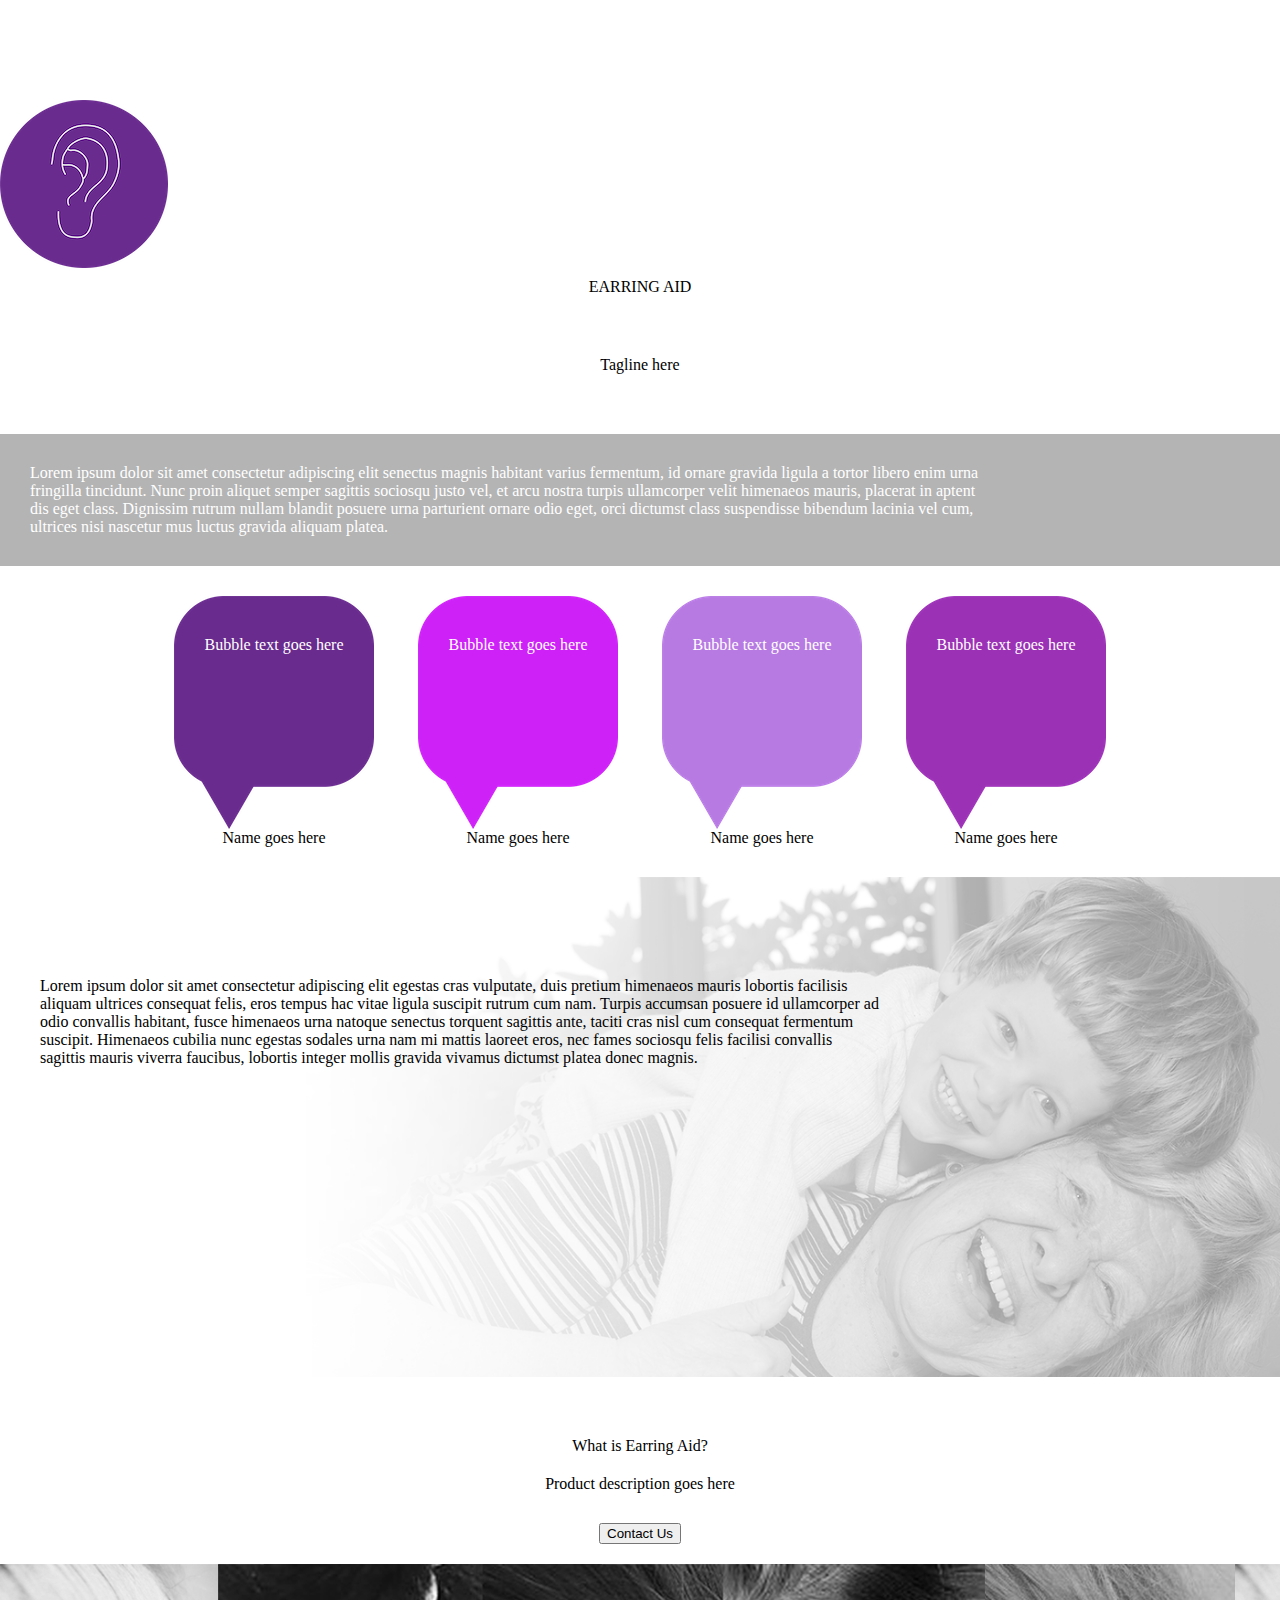
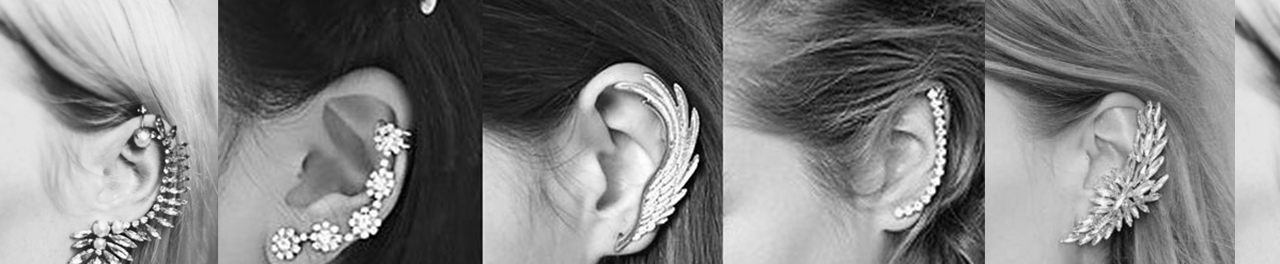
==== Final Project/index.html @ b857df7d "did some more!" ====
<html lang="en">
	<head>
		<title> Earring Aid </title>
		<meta charset="utf-8">
		<meta name="viewport" content="width=device-width, initial-scale=1, shrink-to-fit=no">
		<link rel="stylesheet" href="https://maxcdn.bootstrapcdn.com/bootstrap/4.0.0-beta.2/css/bootstrap.min.css" integrity="sha384-PsH8R72JQ3SOdhVi3uxftmaW6Vc51MKb0q5P2rRUpPvrszuE4W1povHYgTpBfshb" crossorigin="anonymous">
		<link rel="stylesheet" href="./dana.css" />
	</head>
	<body>
		<div class="container-fluid logo-container">
			<div class="logo mx-auto">
				<img height="168" width="168" src="assets/newlogo-1.png" />
			</div>
			<div class="text-center product-name">EARRING AID</div>
			<div class="text-center tagline">Tagline here</div>
		</div>
		<div class="container-fluid page2">
			<div class="header">
				<span>
					Lorem ipsum dolor sit amet consectetur adipiscing elit senectus magnis habitant varius fermentum, id ornare gravida ligula a tortor libero enim urna fringilla tincidunt. Nunc proin aliquet semper sagittis sociosqu justo vel, et arcu nostra turpis ullamcorper velit himenaeos mauris, placerat in aptent dis eget class. Dignissim rutrum nullam blandit posuere urna parturient ornare odio eget, orci dictumst class suspendisse bibendum lacinia vel cum, ultrices nisi nascetur mus luctus gravida aliquam platea.
				</span>
			</div>
			<div class="text-center bubbles-container">
				<div class="bubble-container first">
					<div class="text-center bubble">
						<div class="text-container">
							<span>Bubble text goes here</span>
						</div>
					</div>
					<span class="name">Name goes here</span>
				</div>
				<div class="bubble-container second">
					<div class="text-center bubble">
						<div class="text-container">
							<span>Bubble text goes here</span>
						</div>
					</div>
					<span class="name">Name goes here</span>
				</div>
				<div class="bubble-container third">
					<div class="text-center bubble">
						<div class="text-container">
							<span>Bubble text goes here</span>
						</div>
					</div>
					<span class="name">Name goes here</span>
				</div>
				<div class="bubble-container fourth">
					<div class="text-center bubble">
						<div class="text-container">
							<span>Bubble text goes here</span>
						</div>
					</div>
					<span class="name">Name goes here</span>
				</div>
			</div>
		</div>
		<div class="page3">
			<div class="old-people-text">
				<span class="text">Lorem ipsum dolor sit amet consectetur adipiscing elit egestas cras vulputate, duis pretium himenaeos mauris lobortis facilisis aliquam ultrices consequat felis, eros tempus hac vitae ligula suscipit rutrum cum nam. Turpis accumsan posuere id ullamcorper ad odio convallis habitant, fusce himenaeos urna natoque senectus torquent sagittis ante, taciti cras nisl cum consequat fermentum suscipit. Himenaeos cubilia nunc egestas sodales urna nam mi mattis laoreet eros, nec fames sociosqu felis facilisi convallis sagittis mauris viverra faucibus, lobortis integer mollis gravida vivamus dictumst platea donec magnis.</span>
			</div>
		</div>
		<div class="about">
			<div class="text-center whatis">
				<span class="text">What is Earring Aid?</span>
			</div>
			<div class="text-center description">
				<span class="text">Product description goes here</span>
			</div>
			<div class="text-center contact-us">
				<form action="mailto:admin@earringaid.com">
					<button type="submit" class="btn btn-outline-secondary">Contact Us</button>
				</form>
			</div>
			<div class="earring-aid-img"></div>
		</div>
		<script src="https://code.jquery.com/jquery-3.2.1.slim.min.js" integrity="sha384-KJ3o2DKtIkvYIK3UENzmM7KCkRr/rE9/Qpg6aAZGJwFDMVNA/GpGFF93hXpG5KkN" crossorigin="anonymous"></script>
		<script src="https://cdnjs.cloudflare.com/ajax/libs/popper.js/1.12.3/umd/popper.min.js" integrity="sha384-vFJXuSJphROIrBnz7yo7oB41mKfc8JzQZiCq4NCceLEaO4IHwicKwpJf9c9IpFgh" crossorigin="anonymous"></script>
		<script src="https://maxcdn.bootstrapcdn.com/bootstrap/4.0.0-beta.2/js/bootstrap.min.js" integrity="sha384-alpBpkh1PFOepccYVYDB4do5UnbKysX5WZXm3XxPqe5iKTfUKjNkCk9SaVuEZflJ" crossorigin="anonymous"></script>
		<script src="./index.js"></script>
	</body>
</html>
---- Final Project/dana.css ----
html, body {
	width: 100%;
	height: 100%;
	margin: 0;
	padding: 0;
}

.logo-container {
	padding-top: 100px;
	padding-bottom: 60px;
}

.text-center {
	text-align: center;
}

.logo {
	width: 168px;
	height: 168px;
}

.product-name {
	margin-top: 10px;
}

.tagline {
	margin-top: 60px;
}

.page2 {
	margin: 0;
	padding: 0;
}

.header {
	background-color: rgb(180,180,180);
	color: rgb(255,255,255);
	padding: 30px;
	padding-right: 300px;
}

.bubbles-container {
	padding-top: 30px;
	padding-bottom: 30px;
}

.bubble-container {
	margin-left: 40px;
	display: inline-block;
}

.bubble-container.first {
	margin-left: 0;
}

.bubble-container.first .bubble {
	background-image: url('assets/bubble1.png');
}

.bubble-container.second .bubble {
	background-image: url('assets/bubble2.png');
}

.bubble-container.third .bubble {
	background-image: url('assets/bubble3.png');
}

.bubble-container.fourth .bubble {
	background-image: url('assets/bubble4.png');
}

.bubble {
	width: 200px;
	height: 233px;
	background-repeat: no-repeat;
	color: white;
}

.bubble .text-container {
	padding-top: 40px;
}

.page3 {
	height: 500px;
	width: 100%;
	background-image: url('assets/oldpeople.png');
	background-size: cover;
}

.old-people-text {
	padding-top: 100px;
	padding-left: 40px;
	padding-right: 400px;
}

.about {
	padding-top: 30px;
	width: 100%;
}

.whatis {
	margin-top: 30px;
}

.description {
	margin-top: 20px;
}

.contact-us {
	margin-top: 30px;
}

.earring-aid-img {
	margin-top: 20px;
	width: 100%;
	height: 300px;
	background-image: url('assets/earings-forweb-bw.png');
}
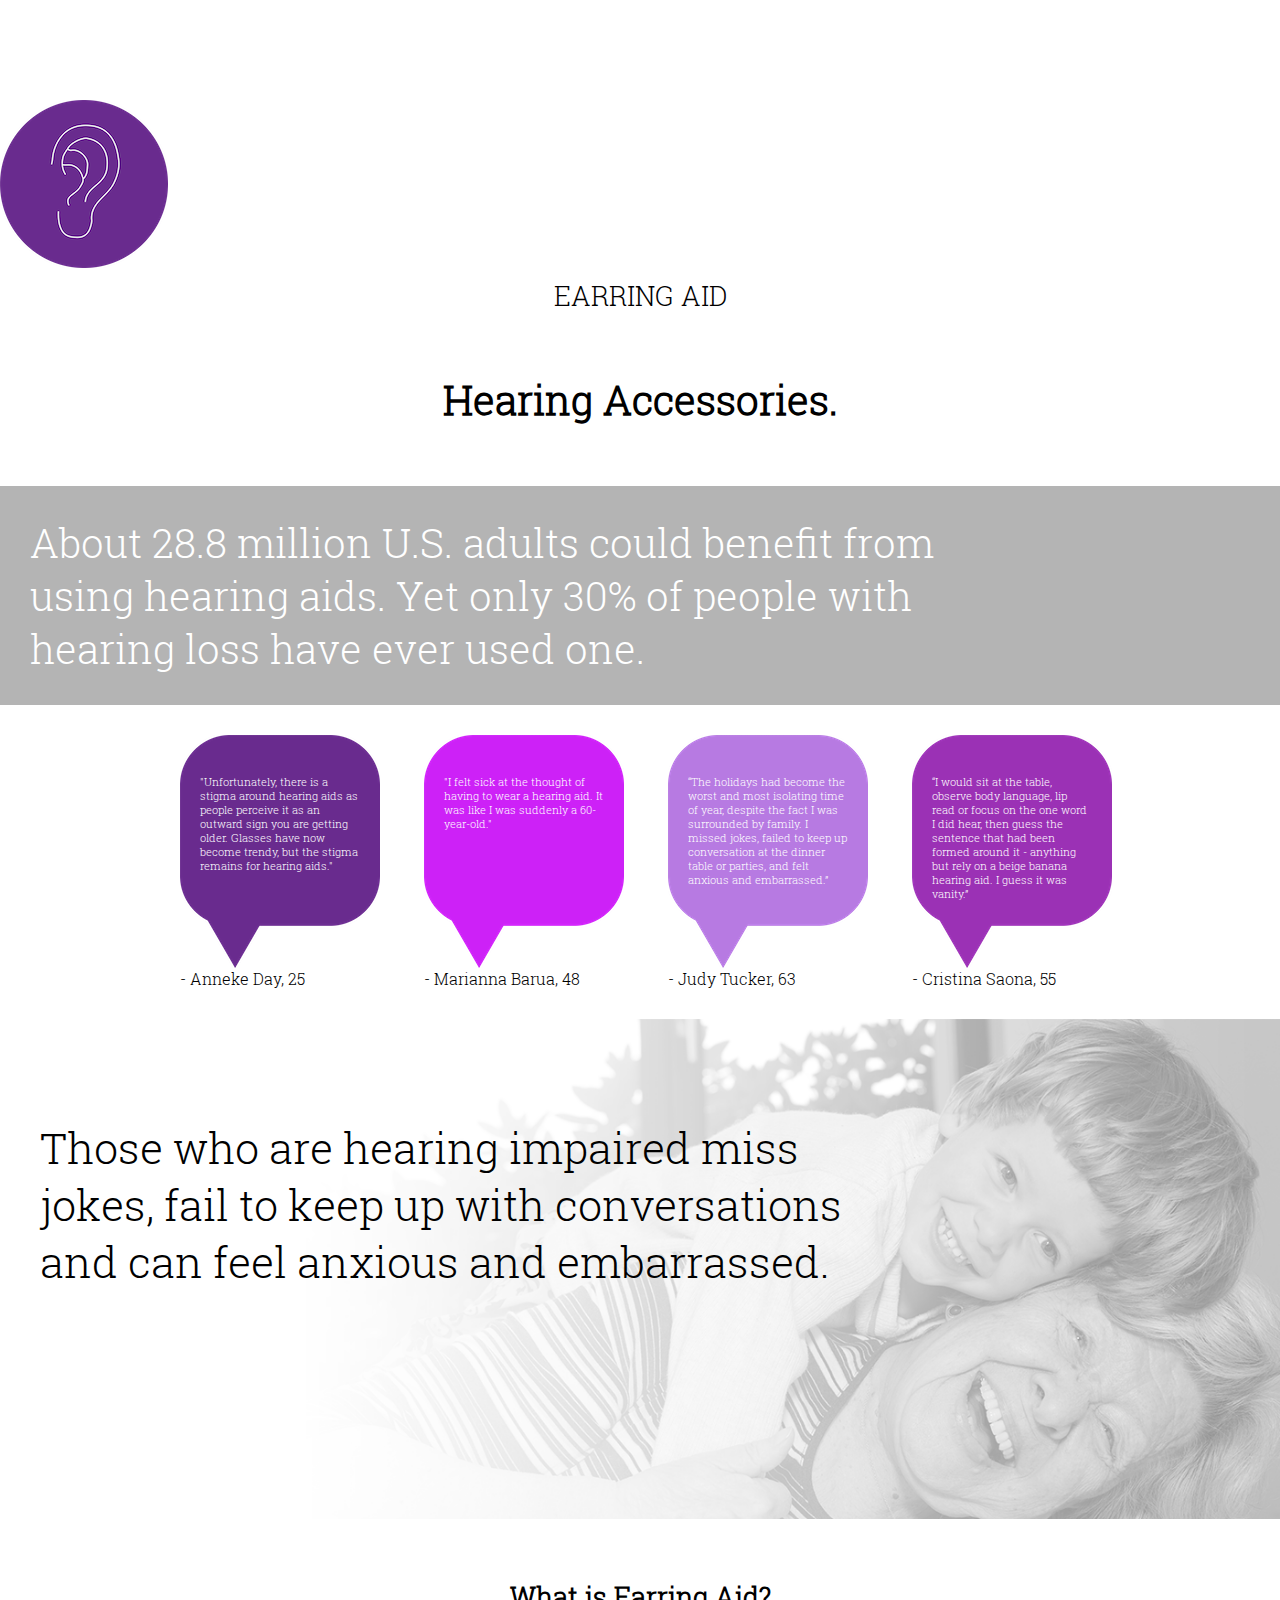
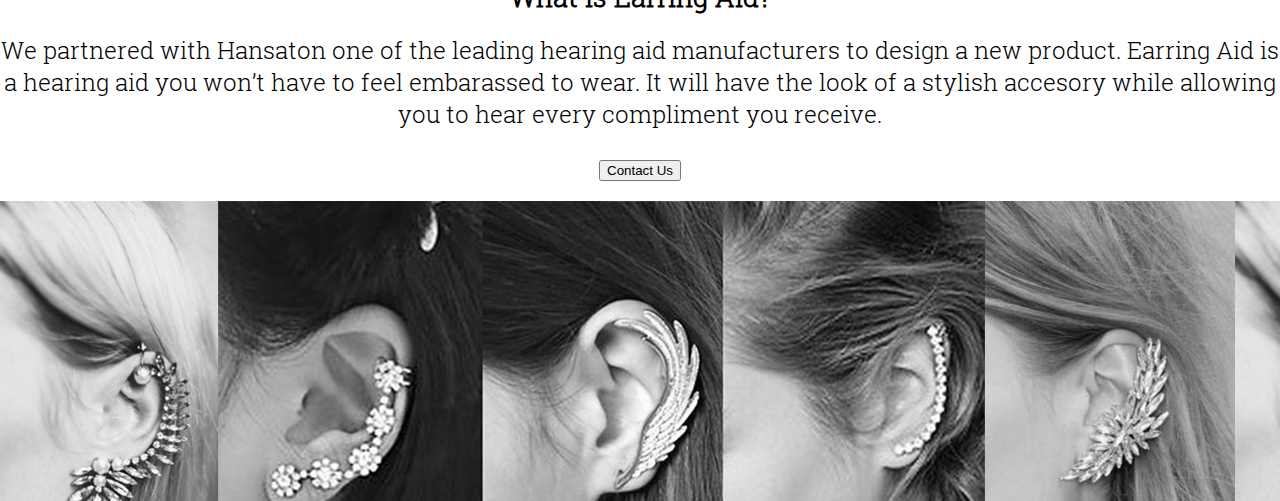
==== commit c12ee0c1: "fonts and font sizes" ====
--- a/Final Project/index.html
+++ b/Final Project/index.html
@@ -11,53 +11,61 @@
 			<div class="logo mx-auto">
 				<img height="168" width="168" src="assets/newlogo-1.png" />
 			</div>
-			<div class="text-center product-name">EARRING AID</div>
-			<div class="text-center tagline">Tagline here</div>
+			<div class="text-center product-name">
+				<span>EARRING AID</span>
+			</div>
+			<div class="text-center tagline">
+				<span>
+					Hearing Accessories.
+				</span>
+			</div>
 		</div>
 		<div class="container-fluid page2">
 			<div class="header">
 				<span>
-					Lorem ipsum dolor sit amet consectetur adipiscing elit senectus magnis habitant varius fermentum, id ornare gravida ligula a tortor libero enim urna fringilla tincidunt. Nunc proin aliquet semper sagittis sociosqu justo vel, et arcu nostra turpis ullamcorper velit himenaeos mauris, placerat in aptent dis eget class. Dignissim rutrum nullam blandit posuere urna parturient ornare odio eget, orci dictumst class suspendisse bibendum lacinia vel cum, ultrices nisi nascetur mus luctus gravida aliquam platea.
+					About 28.8 million U.S. adults could benefit from using hearing aids. Yet only 30% of people with hearing loss have ever used one.
 				</span>
 			</div>
-			<div class="text-center bubbles-container">
-				<div class="bubble-container first">
-					<div class="text-center bubble">
-						<div class="text-container">
-							<span>Bubble text goes here</span>
+			<div class="bubbles-container">
+				<div class="centering">
+					<div class="bubble-container first">
+						<div class="bubble">
+							<div class="text-container">
+								<span>"Unfortunately, there is a stigma around hearing aids as people perceive it as an outward sign you are getting older. Glasses have now become trendy, but the stigma remains for hearing aids."</span>
+							</div>
 						</div>
+						<span class="name">- Anneke Day, 25</span>
 					</div>
-					<span class="name">Name goes here</span>
-				</div>
-				<div class="bubble-container second">
-					<div class="text-center bubble">
-						<div class="text-container">
-							<span>Bubble text goes here</span>
+					<div class="bubble-container second">
+						<div class="bubble">
+							<div class="text-container">
+								<span>"I felt sick at the thought of having to wear a hearing aid. It was like I was suddenly a 60-year-old."</span>
+							</div>
 						</div>
+						<span class="name">- Marianna Barua, 48</span>
 					</div>
-					<span class="name">Name goes here</span>
-				</div>
-				<div class="bubble-container third">
-					<div class="text-center bubble">
-						<div class="text-container">
-							<span>Bubble text goes here</span>
+					<div class="bubble-container third">
+						<div class="bubble">
+							<div class="text-container">
+								<span>“The holidays had become the worst and most isolating time of year, despite the fact I was surrounded by family. I missed jokes, failed to keep up conversation at the dinner table or parties, and felt anxious and embarrassed.”</span>
+							</div>
 						</div>
+						<span class="name">- Judy Tucker, 63</span>
 					</div>
-					<span class="name">Name goes here</span>
-				</div>
-				<div class="bubble-container fourth">
-					<div class="text-center bubble">
-						<div class="text-container">
-							<span>Bubble text goes here</span>
+					<div class="bubble-container fourth">
+						<div class="bubble">
+							<div class="text-container">
+								<span>“I would sit at the table, observe body language, lip read or focus on the one word I did hear, then guess the sentence that had been formed around it - anything but rely on a beige banana hearing aid. I guess it was vanity.”</span>
+							</div>
 						</div>
+						<span class="name">- Cristina Saona, 55</span>
 					</div>
-					<span class="name">Name goes here</span>
 				</div>
 			</div>
 		</div>
 		<div class="page3">
 			<div class="old-people-text">
-				<span class="text">Lorem ipsum dolor sit amet consectetur adipiscing elit egestas cras vulputate, duis pretium himenaeos mauris lobortis facilisis aliquam ultrices consequat felis, eros tempus hac vitae ligula suscipit rutrum cum nam. Turpis accumsan posuere id ullamcorper ad odio convallis habitant, fusce himenaeos urna natoque senectus torquent sagittis ante, taciti cras nisl cum consequat fermentum suscipit. Himenaeos cubilia nunc egestas sodales urna nam mi mattis laoreet eros, nec fames sociosqu felis facilisi convallis sagittis mauris viverra faucibus, lobortis integer mollis gravida vivamus dictumst platea donec magnis.</span>
+				<span class="text">Those who are hearing impaired miss jokes, fail to keep up with conversations and can feel anxious and embarrassed.</span>
 			</div>
 		</div>
 		<div class="about">
@@ -65,7 +73,7 @@
 				<span class="text">What is Earring Aid?</span>
 			</div>
 			<div class="text-center description">
-				<span class="text">Product description goes here</span>
+				<span class="text">We partnered with Hansaton one of the leading hearing aid manufacturers to design a new product. Earring Aid is a hearing aid you won’t have to feel embarassed to wear. It will have the look of a stylish accesory while allowing you to hear every compliment you receive. </span>
 			</div>
 			<div class="text-center contact-us">
 				<form action="mailto:admin@earringaid.com">
--- a/Final Project/dana.css
+++ b/Final Project/dana.css
@@ -3,6 +3,15 @@
 	height: 100%;
 	margin: 0;
 	padding: 0;
+}
+
+@font-face {
+  font-family: 'RobotoLight';
+  src: url('assets/robotoslab-light.ttf');
+}
+
+span {
+	font-family: 'RobotoLight';
 }
 
 .logo-container {
@@ -23,8 +32,17 @@
 	margin-top: 10px;
 }
 
+.product-name span {
+	font-size: 20pt;
+}
+
 .tagline {
 	margin-top: 60px;
+}
+
+.tagline span {
+	font-size: 30pt;
+	font-weight: bold;
 }
 
 .page2 {
@@ -39,9 +57,20 @@
 	padding-right: 300px;
 }
 
+.header span {
+	font-size: 30pt;
+}
+
 .bubbles-container {
 	padding-top: 30px;
 	padding-bottom: 30px;
+}
+
+.bubbles-container .centering {
+	/* Center without using text-align: center; */
+	position: relative;
+	left: 50%;
+	margin-left: -460px;
 }
 
 .bubble-container {
@@ -78,6 +107,12 @@
 
 .bubble .text-container {
 	padding-top: 40px;
+	padding-right: 20px;
+	padding-left: 20px;
+}
+
+.bubble span {
+	font-size: 8pt;
 }
 
 .page3 {
@@ -93,6 +128,10 @@
 	padding-right: 400px;
 }
 
+.old-people-text span {
+	font-size: 32pt;
+}
+
 .about {
 	padding-top: 30px;
 	width: 100%;
@@ -102,8 +141,17 @@
 	margin-top: 30px;
 }
 
+.whatis span {
+	font-size: 20pt;
+	font-weight: bold;
+}
+
 .description {
 	margin-top: 20px;
+}
+
+.description span {
+	font-size: 18pt;
 }
 
 .contact-us {
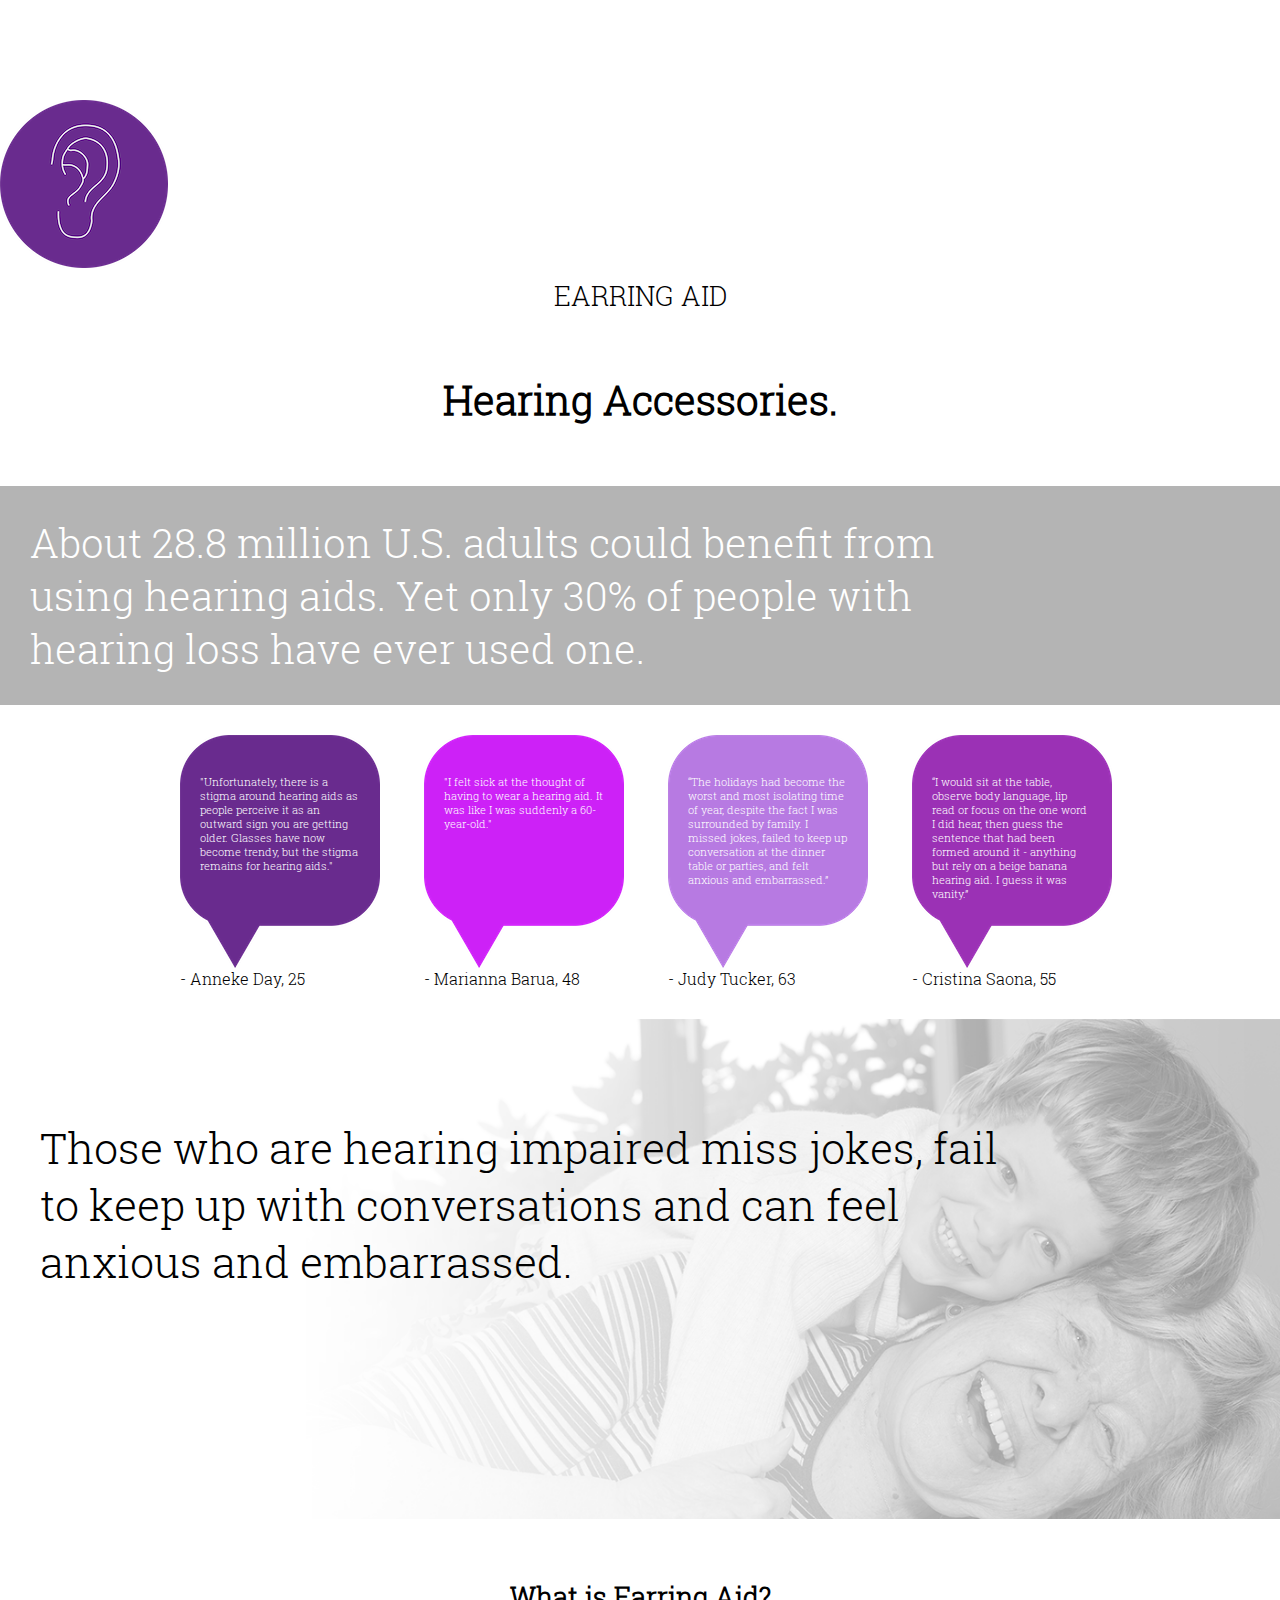
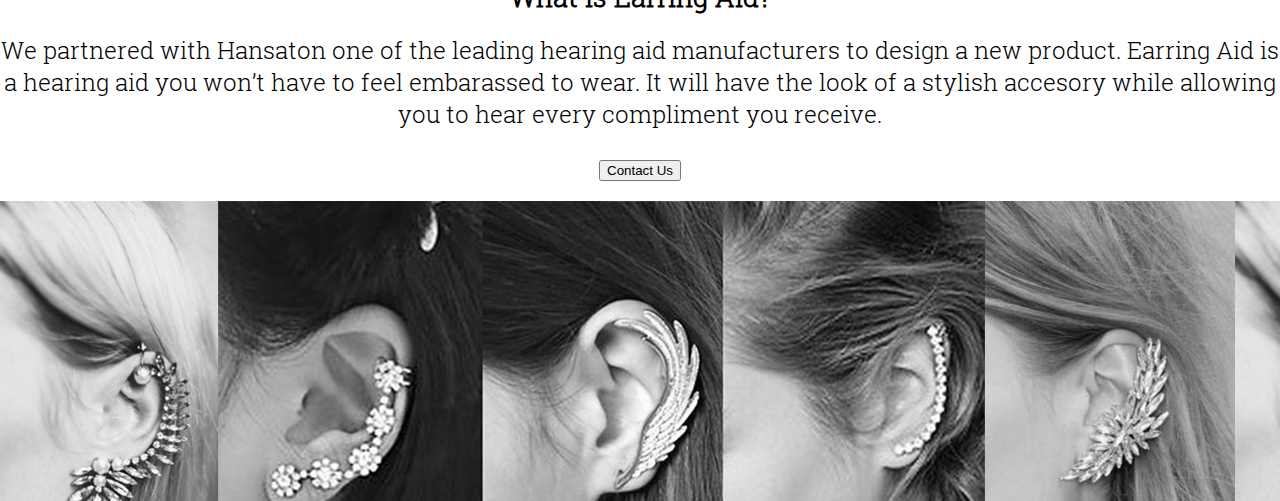
==== commit f65bda5c: "a couple more css changes" ====
--- a/Final Project/index.html
+++ b/Final Project/index.html
@@ -22,9 +22,11 @@
 		</div>
 		<div class="container-fluid page2">
 			<div class="header">
-				<span>
-					About 28.8 million U.S. adults could benefit from using hearing aids. Yet only 30% of people with hearing loss have ever used one.
-				</span>
+				<div class="h-text-container">
+					<span>
+						About 28.8 million U.S. adults could benefit from using hearing aids. Yet only 30% of people with hearing loss have ever used one.
+					</span>
+				</div>
 			</div>
 			<div class="bubbles-container">
 				<div class="centering">
@@ -64,7 +66,7 @@
 			</div>
 		</div>
 		<div class="page3">
-			<div class="old-people-text">
+			<div class="old-people-text h-text-container">
 				<span class="text">Those who are hearing impaired miss jokes, fail to keep up with conversations and can feel anxious and embarrassed.</span>
 			</div>
 		</div>
--- a/Final Project/dana.css
+++ b/Final Project/dana.css
@@ -54,11 +54,14 @@
 	background-color: rgb(180,180,180);
 	color: rgb(255,255,255);
 	padding: 30px;
-	padding-right: 300px;
 }
 
 .header span {
 	font-size: 30pt;
+}
+
+.h-text-container {
+	max-width: 960px;
 }
 
 .bubbles-container {
@@ -125,7 +128,6 @@
 .old-people-text {
 	padding-top: 100px;
 	padding-left: 40px;
-	padding-right: 400px;
 }
 
 .old-people-text span {
